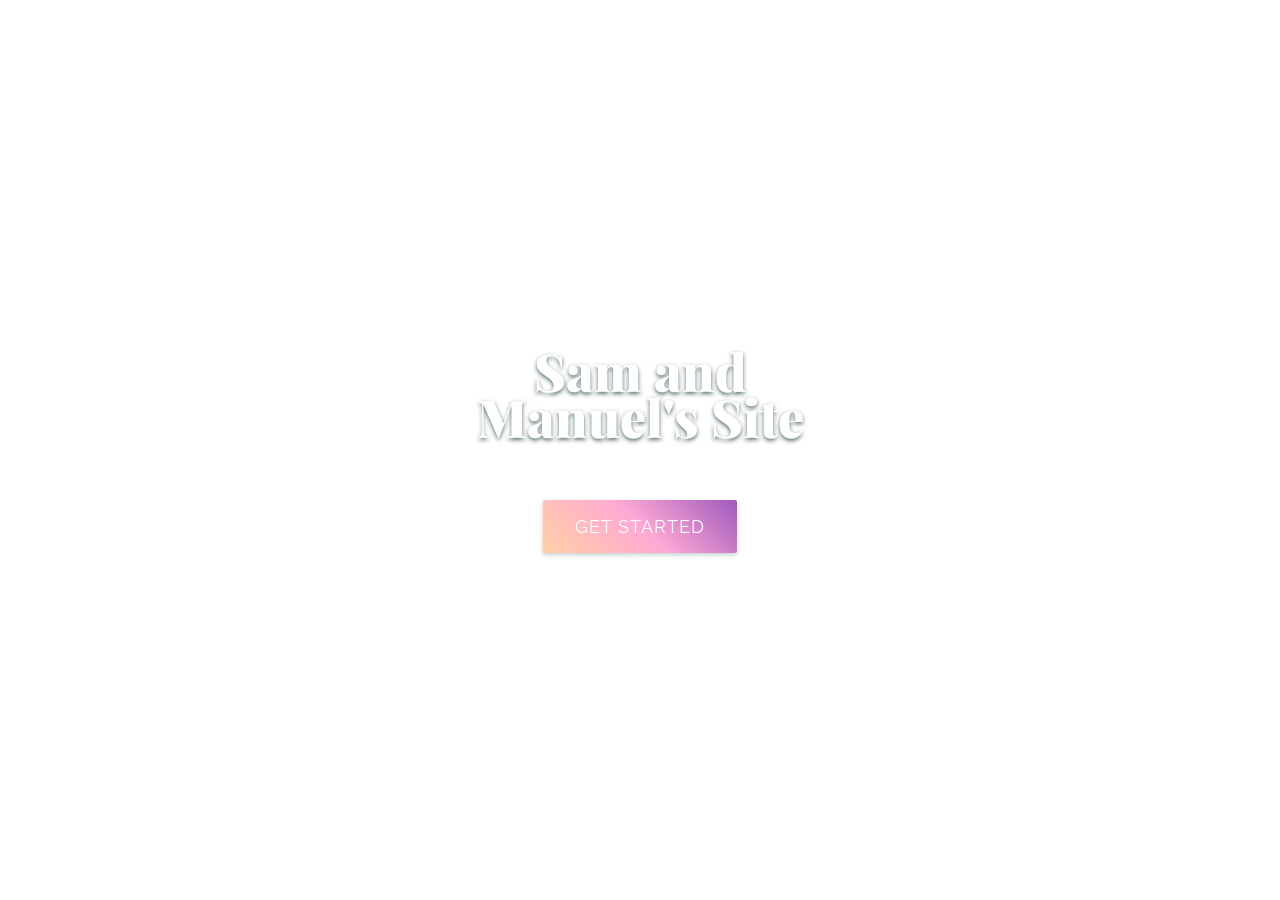
==== index.html @ dfe18d53 "restart putting up html and css" ====
<!DOCTYPE html>
<html>
  <head>
    <title>An Unexpected Journey</title>
    <link href='https://fonts.googleapis.com/css?family=Playfair+Display:900|Raleway:300' rel='stylesheet' type='text/css'>
    <link rel="stylesheet" type="text/css" href="style.css">
  </head>
  <body>
  	<div class="container">
  		<h1>Sam and Manuel's Site</h1>
  	  <a class="btn" href="#">Get Started</a>
  	</div>
  </body>
</html>
---- style.css ----
* {
	margin: 0;
	padding: 0;
}

html, body {
	height: 100%;
	width: 100%;
}

body {
	align-items: center;
  background-color: #FFF;
	display: flex;
	font-family: 'Raleway', sans-serif;
	flex-direction: column;
	justify-content: center;
	overflow: hidden;
}

div.container {
	align-items: center;
	align-self: center;
	background: url('https://s3.amazonaws.com/codecademy-content/courses/web-101/unit-1/01/background.jpg') center center;
	border-radius: 100%;
	display: flex;
	flex-direction: column;
	min-height: 800px;
	justify-content: center;
	width: 800px;
}

h1 {
  color: #fff;
  font-family: 'Playfair Display', serif;
  font-size: 52px;
  font-weight: 900;
  line-height: 46px;
  margin: 0 0 60px 0;
  text-align: center;
  text-shadow: 0px 2px 4px rgba(34,62,66,.75);
  width: 50%;
}

a.btn {
	background: linear-gradient(45deg, rgba(255,184,115,0.65) 0%,rgba(255,124,189,0.65) 50%,rgba(108,0,153,0.65) 100%);
	border-radius: 2px;
	box-shadow: 0px 2px 4px rgba(34,62,66,.25);
  color: #fff;
  font-size: 18px;
  letter-spacing: 1px;
  padding: 16px 32px;
  text-decoration: none;
  text-transform: uppercase;
  -webkit-transition: box-shadow 1s ease;
	transition: box-shadow 1s ease;
}

a.btn:hover {
	box-shadow: 0px 4px 4px rgba(34,62,66,.5);
	-webkit-transition: box-shadow 1s ease;
	transition: box-shadow 1s ease;
}
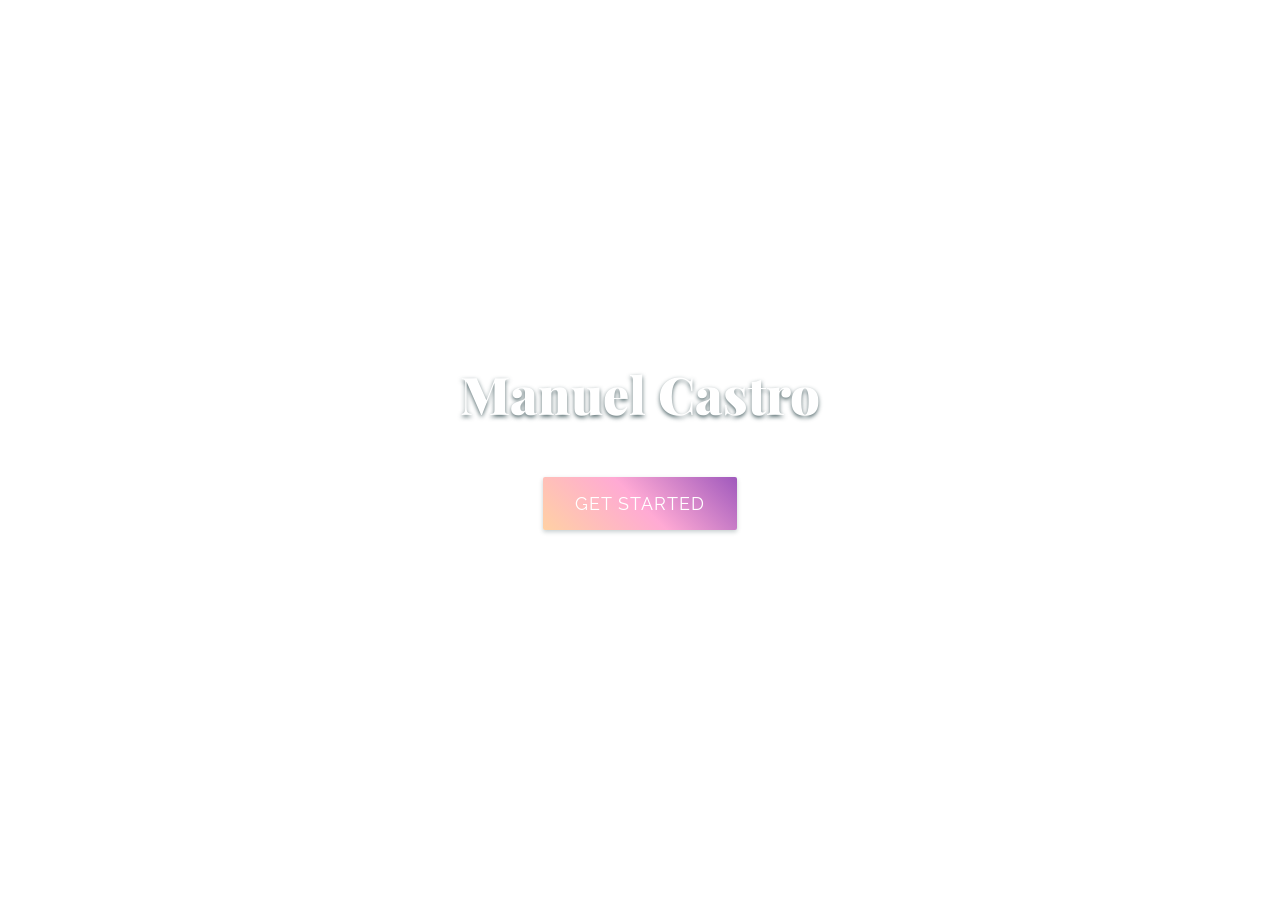
==== commit 33d3d6f1: "revert copy revert copy" ====
--- a/index.html
+++ b/index.html
@@ -7,7 +7,7 @@
   </head>
   <body>
   	<div class="container">
-  		<h1>Sam and Manuel's Site</h1>
+  		<h1>Manuel Castro</h1>
   	  <a class="btn" href="#">Get Started</a>
   	</div>
   </body>
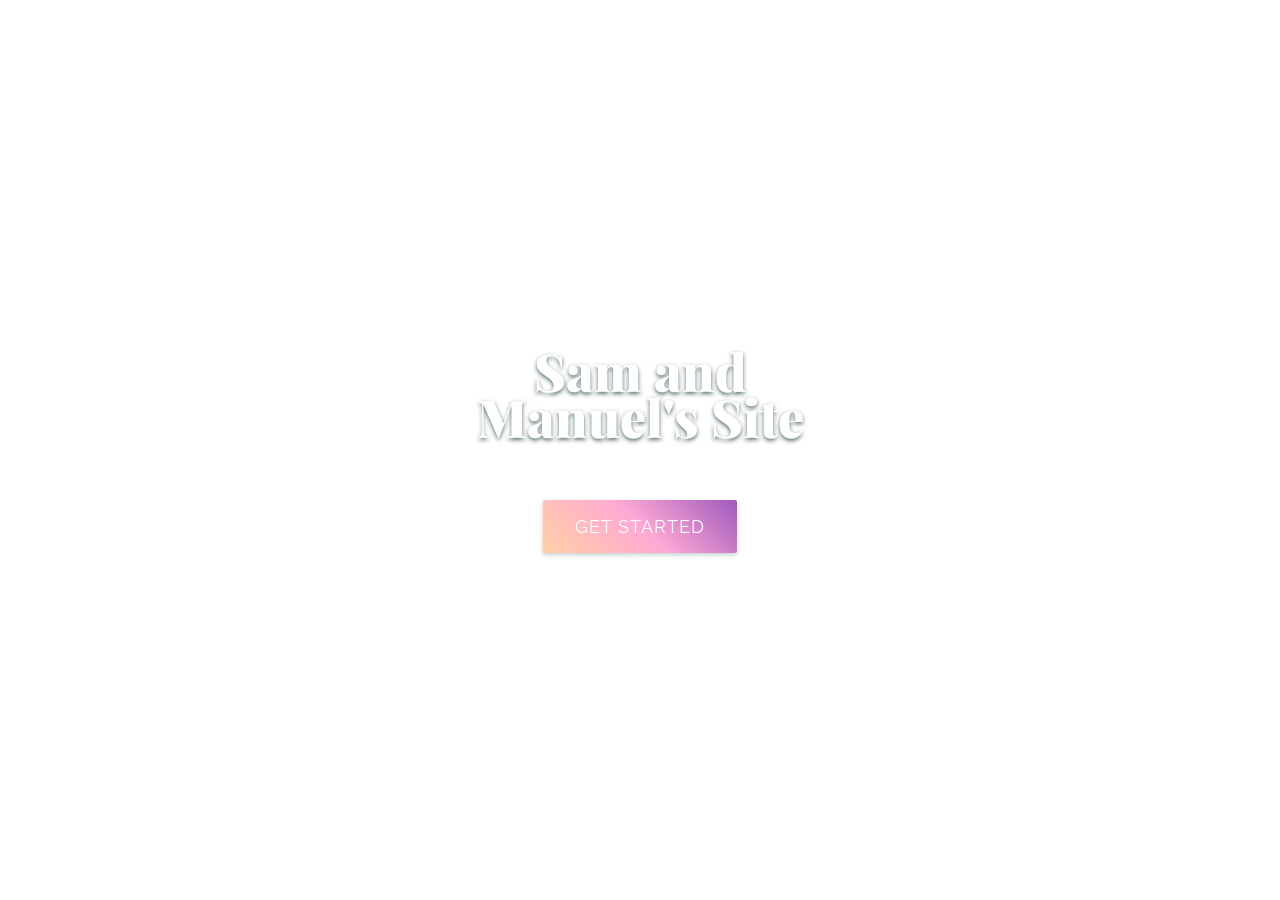
==== commit 12919940: "redwood and title change redwood and title change" ====
--- a/index.html
+++ b/index.html
@@ -7,7 +7,7 @@
   </head>
   <body>
   	<div class="container">
-  		<h1>Manuel Castro</h1>
+  		<h1>Sam and Manuel's Site</h1>
   	  <a class="btn" href="#">Get Started</a>
   	</div>
   </body>
--- a/style.css
+++ b/style.css
@@ -21,7 +21,7 @@
 div.container {
 	align-items: center;
 	align-self: center;
-	background: url('https://s3.amazonaws.com/codecademy-content/courses/web-101/unit-1/01/background.jpg') center center;
+	background: url('http://r.ddmcdn.com/s_f/DSC/uploads/2014/08/north-america-redwood-forest-625x450.jpg') center center;
 	border-radius: 100%;
 	display: flex;
 	flex-direction: column;
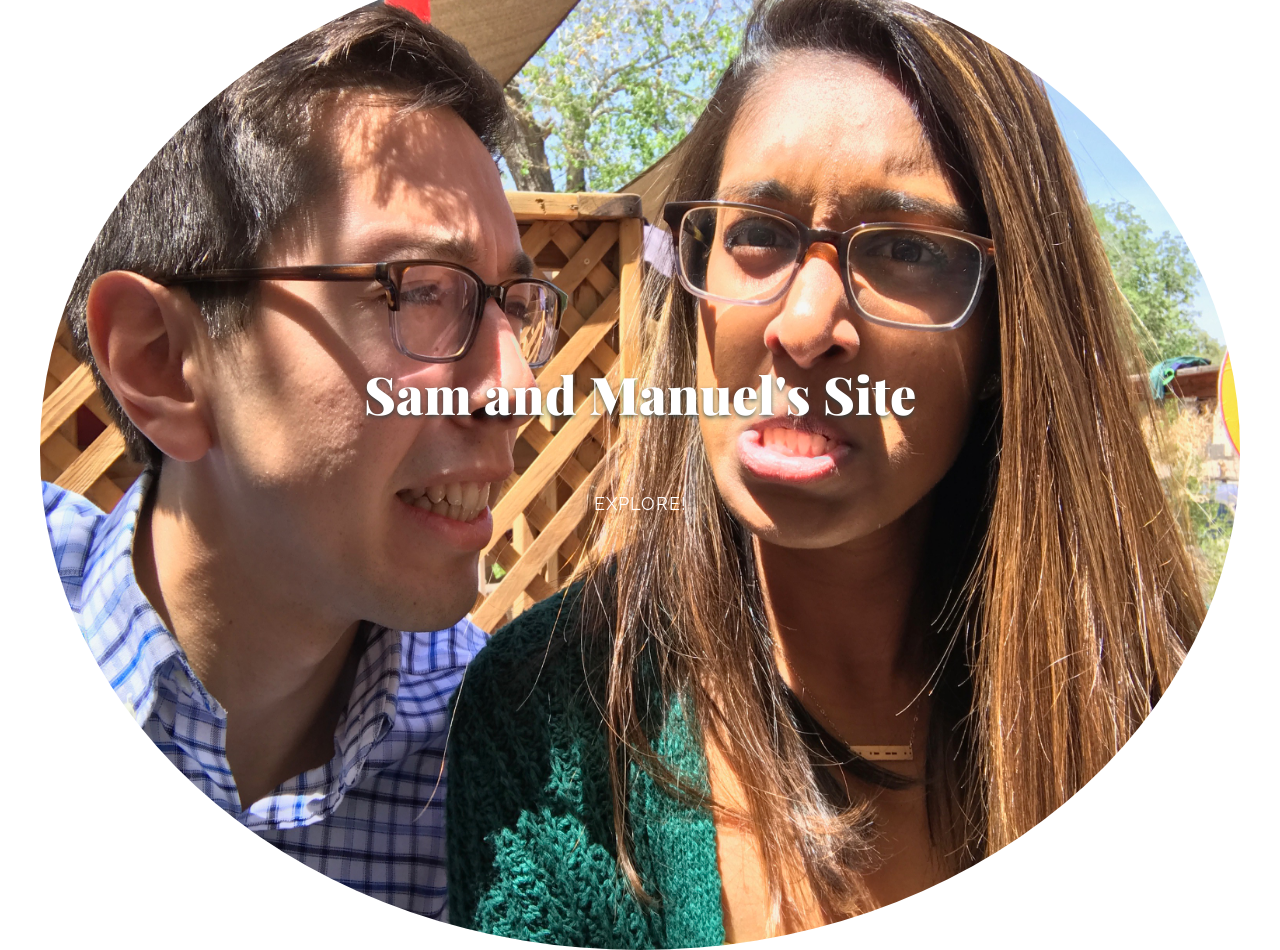
==== commit 58c7a9db: "Big Picture and Spin Bigger Picture in radius and spinning explore button" ====
--- a/index.html
+++ b/index.html
@@ -8,7 +8,7 @@
   <body>
   	<div class="container">
   		<h1>Sam and Manuel's Site</h1>
-  	  <a class="btn" href="#">Get Started</a>
+  	  <a class="inv_btn" href="#">Explore!</a>
   	</div>
   </body>
 </html>
--- a/style.css
+++ b/style.css
@@ -21,13 +21,14 @@
 div.container {
 	align-items: center;
 	align-self: center;
-	background: url('http://r.ddmcdn.com/s_f/DSC/uploads/2014/08/north-america-redwood-forest-625x450.jpg') center center;
+	background: url('IMG_3163.jpg') center center;
+	background-size: 100% 100%;
 	border-radius: 100%;
 	display: flex;
 	flex-direction: column;
-	min-height: 800px;
+	min-height: 1000px;
 	justify-content: center;
-	width: 800px;
+	width: 1200px;
 }
 
 h1 {
@@ -56,8 +57,27 @@
 	transition: box-shadow 1s ease;
 }
 
+a.inv_btn {
+	background: linear-gradient(45deg, rgba(255,184,115,0.0) 0%,rgba(255,124,189,0.0) 50%,rgba(108,0,153,0.0) 100%);
+	border-radius: 0px;
+	box-shadow: 0px 0px 0px rgba(34,62,66,.0);
+  color: #ffffff;
+  font-size: 18px;
+  letter-spacing: 1px;
+  padding: 16px 32px;
+  text-decoration: none;
+  text-transform: uppercase;
+  -webkit-transition: -webkit-transform 1s;
+	transition: transform 1s;
+}
+
 a.btn:hover {
 	box-shadow: 0px 4px 4px rgba(34,62,66,.5);
 	-webkit-transition: box-shadow 1s ease;
 	transition: box-shadow 1s ease;
+}
+
+a.inv_btn:hover {
+	-webkit-transform: rotate(360deg);
+	transform: rotate(360deg)
 }
